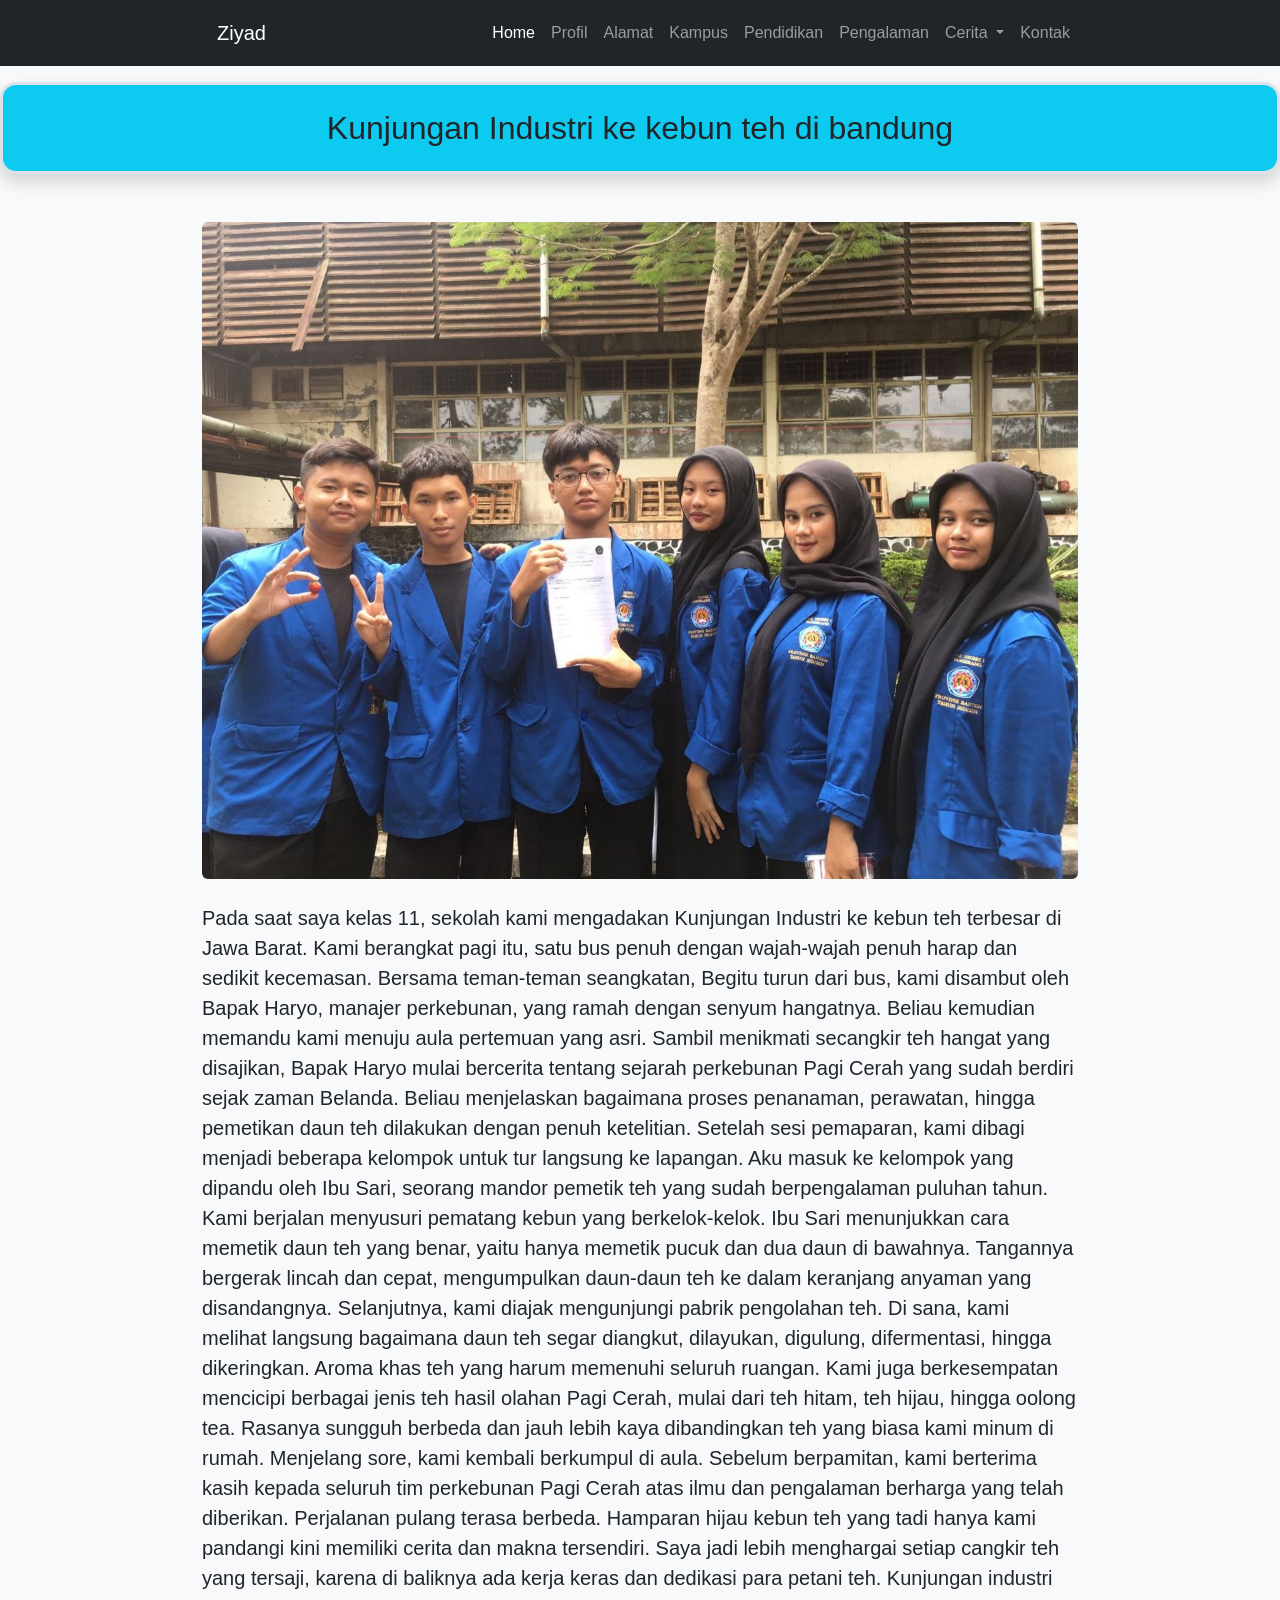
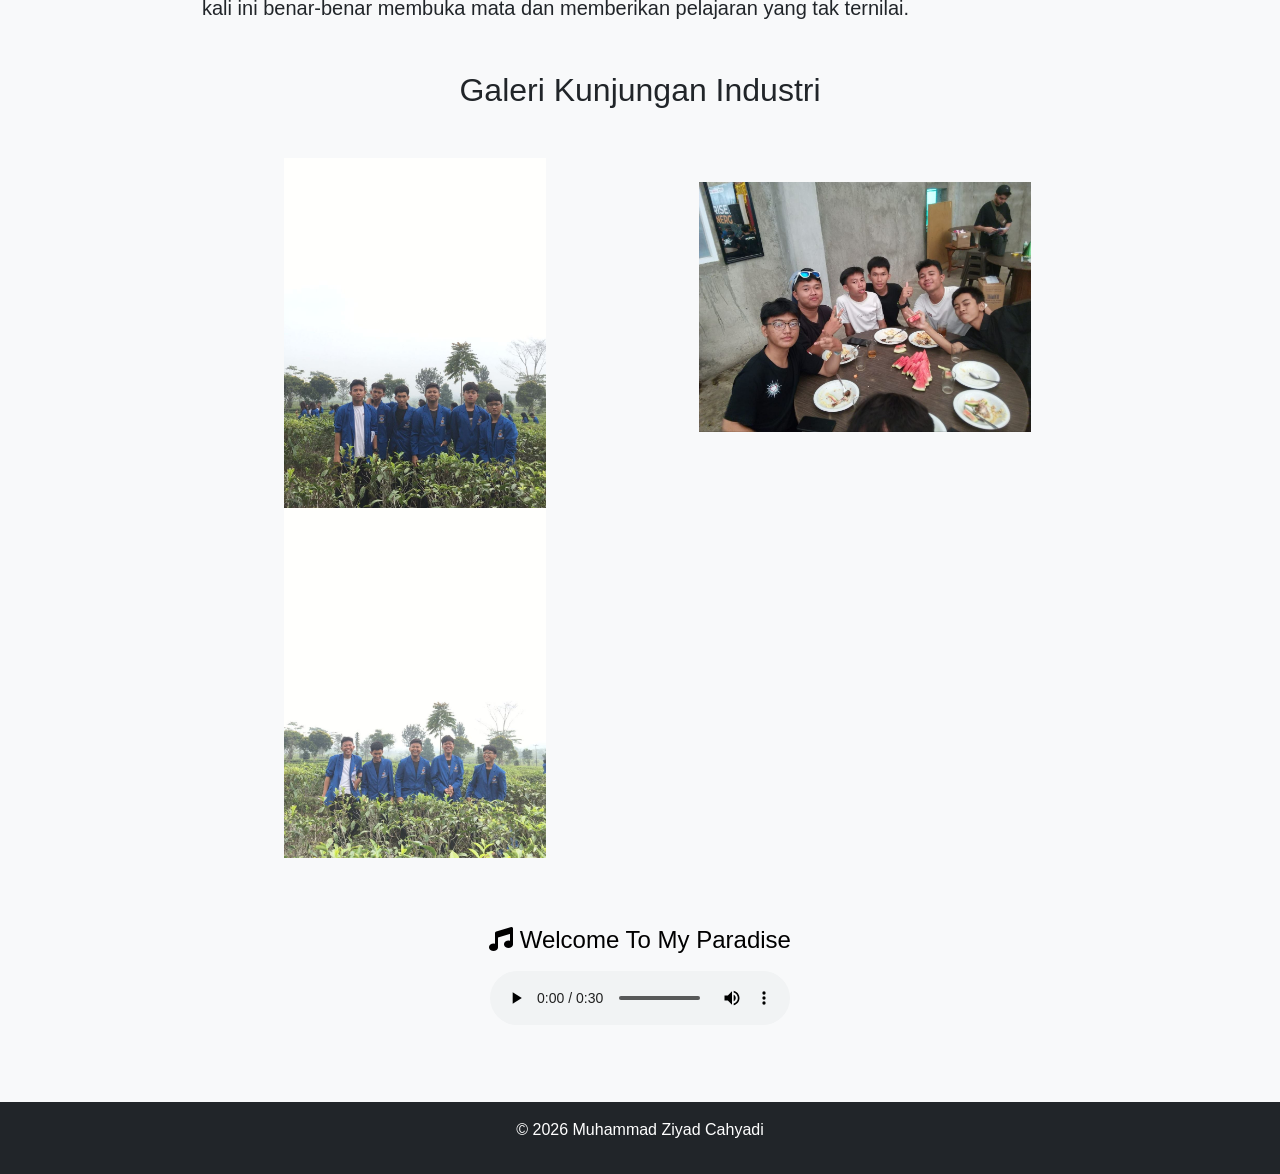
==== kunjungan.html @ f76b559b "Biodata" ====
<!DOCTYPE html>
<html lang="id">
<head>
  <meta charset="UTF-8">
  <meta name="viewport" content="width=device-width, initial-scale=1.0">
  <title>Biodata</title>

  <!-- Bootstrap 5 -->
  <link href="https://cdn.jsdelivr.net/npm/bootstrap@5.3.0/dist/css/bootstrap.min.css" rel="stylesheet">

  <!-- CSS -->
  <link rel="stylesheet" href="css/style.css">
  <link rel="stylesheet" href="css/navbar.css">
  <link rel="stylesheet" href="css/lagu.css">
  <link rel="stylesheet" href="https://cdnjs.cloudflare.com/ajax/libs/font-awesome/6.5.0/css/all.min.css">
</head>
<body>
<!-- NAVBAR -->
<nav class="navbar navbar-expand-lg navbar-dark bg-dark">
  <div class="container">
    <a class="navbar-brand" href="#">Ziyad</a>

    <button class="navbar-toggler" type="button" data-bs-toggle="collapse" data-bs-target="#nav">
      <span class="navbar-toggler-icon"></span>
    </button>

    <div class="collapse navbar-collapse" id="nav">
      <ul class="navbar-nav ms-auto">

        <li class="nav-item">
          <a href="index.html" class="nav-link active">Home</a>
        </li>
        <li class="nav-item">
          <a href="profil.html" class="nav-link">Profil</a>
        </li>

        <li class="nav-item">
          <a href="alamat.html" class="nav-link">Alamat</a>
        </li>

        <li class="nav-item">
          <a href="kampus.html" class="nav-link">Kampus</a>
        </li>

        <li class="nav-item">
          <a href="pendidikan.html" class="nav-link">Pendidikan</a>
        </li>

        <li class="nav-item">
          <a href="pengalaman.html" class="nav-link">Pengalaman</a>
        </li>

        <!-- DROPDOWN (ANAK MENU) -->
        <li class="nav-item dropdown">
          <a class="nav-link dropdown-toggle" href="#" role="button" data-bs-toggle="dropdown">
            Cerita
          </a>
          <ul class="dropdown-menu">
            <li><a class="dropdown-item" href="kunjungan.html">Kunjungan Industri</a></li>
            <li><a class="dropdown-item" href="lebaran.html">Lebaran</a></li>
            <li><a class="dropdown-item" href="kuliah.html">Kuliah</a></li>
          </ul>
        </li>

        <li class="nav-item">
          <a href="kontak.html" class="nav-link">Kontak</a>
        </li>

      </ul>
    </div>
  </div>
</nav>

<section class="intro mt-3">
  <h2 class="border bg-info border-3 rounded-4 p-4 shadow text-center">Kunjungan Industri ke kebun teh di bandung</h2>
</section>

<!-- HERO / PROFIL -->
<div class="container text-center mt-5">
  <img src="fotoprofil/kunjungan.jpg" class="image-fluid w-100 rounded" alt="Foto Kunjungan Industri">
</div>

<section class="isi mt-4">
    <div class="container">
        <p class="fs-5">Pada saat saya kelas 11, sekolah kami mengadakan Kunjungan Industri ke kebun teh terbesar di Jawa Barat. Kami berangkat pagi itu, satu bus penuh dengan wajah-wajah penuh harap dan sedikit kecemasan. Bersama teman-teman seangkatan, 
Begitu turun dari bus, kami disambut oleh Bapak Haryo, manajer perkebunan, yang ramah dengan senyum hangatnya. Beliau kemudian memandu kami menuju aula pertemuan yang asri. Sambil menikmati secangkir teh hangat yang disajikan, Bapak Haryo mulai bercerita tentang sejarah perkebunan Pagi Cerah yang sudah berdiri sejak zaman Belanda. Beliau menjelaskan bagaimana proses penanaman, perawatan, hingga pemetikan daun teh dilakukan dengan penuh ketelitian.
Setelah sesi pemaparan, kami dibagi menjadi beberapa kelompok untuk tur langsung ke lapangan. Aku masuk ke kelompok yang dipandu oleh Ibu Sari, seorang mandor pemetik teh yang sudah berpengalaman puluhan tahun. Kami berjalan menyusuri pematang kebun yang berkelok-kelok. Ibu Sari menunjukkan cara memetik daun teh yang benar, yaitu hanya memetik pucuk dan dua daun di bawahnya. Tangannya bergerak lincah dan cepat, mengumpulkan daun-daun teh ke dalam keranjang anyaman yang disandangnya.
Selanjutnya, kami diajak mengunjungi pabrik pengolahan teh. Di sana, kami melihat langsung bagaimana daun teh segar diangkut, dilayukan, digulung, difermentasi, hingga dikeringkan. Aroma khas teh yang harum memenuhi seluruh ruangan. Kami juga berkesempatan mencicipi berbagai jenis teh hasil olahan Pagi Cerah, mulai dari teh hitam, teh hijau, hingga oolong tea. Rasanya sungguh berbeda dan jauh lebih kaya dibandingkan teh yang biasa kami minum di rumah.
Menjelang sore, kami kembali berkumpul di aula. Sebelum berpamitan, kami berterima kasih kepada seluruh tim perkebunan Pagi Cerah atas ilmu dan pengalaman berharga yang telah diberikan. Perjalanan pulang terasa berbeda. Hamparan hijau kebun teh yang tadi hanya kami pandangi kini memiliki cerita dan makna tersendiri. Saya jadi lebih menghargai setiap cangkir teh yang tersaji, karena di baliknya ada kerja keras dan dedikasi para petani teh. Kunjungan industri kali ini benar-benar membuka mata dan memberikan pelajaran yang tak ternilai.</p>
    </div> 
</section>

<section class="Galeri">
    <h2 class="text-center mt-5">Galeri Kunjungan Industri</h2>
    <div class="container mt-5 text-center">
        <div class="row">
            <div class="col-md-6">
                <img src="fotoprofil/v.jpg" alt="Foto 1" height="350px">
                <img src="fotoprofil/c.jpg" alt="Foto 2" height="350px">
            </div>
            <div class="col-md-6 mt-4">
                <img src="fotoprofil/mk.jpg" alt="Foto 3" class="image-fluid" height="250px">
            </div>
        </div>
    </div>
</section>

<!-- MUSIK -->
<div class="music-player text-center mt-5">
  <h4 class="mb-3"> <i class="fas fa-music"></i> Welcome To My Paradise</h4>

  <audio controls>
    <source src="audio/welcome.mp3" type="audio/mpeg">
  </audio>
</div>

<!-- FOOTER -->
<footer class="bg-dark text-white text-center p-3 mt-5">
  <p>© 2026 Muhammad Ziyad Cahyadi</p>
</footer>

<!-- Bootstrap JS -->
<script src="https://cdn.jsdelivr.net/npm/bootstrap@5.3.0/dist/js/bootstrap.bundle.min.js"></script>

</body>
</html>
---- css/style.css ----
/* style.css untuk halaman Biodata */
body {
  background: #f8f9fa;
  color: #212529;
  font-family: "Segoe UI", Tahoma, Geneva, Verdana, sans-serif;
}

.container {
  max-width: 900px;
}

img.rounded-circle {
  border: 4px solid #fff;
  box-shadow: 0 10px 30px rgba(0, 0, 0, 0.12);
}

h1 {
  font-weight: 700;
}

.lead {
  color: #495057;
}

.btn-primary {
  background-color: #0d6efd;
  border-color: #0d6efd;
}

.btn-primary:hover {
  background-color: #0b5ed7;
  border-color: #0a58ca;
}

footer {
  margin-top: 60px;
  padding: 20px 0;
  text-align: center;
  color: #6c757d;
}
/* WARNA TIAP ITEM */
.timeline-item:nth-child(1) .timeline-dot { background: #ff4d4d; }
.timeline-item:nth-child(2) .timeline-dot { background: #4da6ff; }
.timeline-item:nth-child(3) .timeline-dot { background: #33cc99; }
.timeline-item:nth-child(4) .timeline-dot { background: #ffcc00; }
.timeline-item:nth-child(5) .timeline-dot { background: #cc66ff; }

/* ICON DALAM DOT */
.timeline-dot {
    display: flex;
    align-items: center;
    justify-content: center;
    color: white;
    font-size: 10px;
}
---- css/navbar.css ----
.navbar {
  list-style: none;
  display: flex;
    gap: 20px;
}

.navbbar li {
    position: relative;
}
.navbar a {
    text-decoration: none;
    padding: 10px 15px;
    display: block;
}

.submenu {
    display: none;
    position: absolute;
    top: 100%;
    left: 0;
    list-style: none;
    background-color: #fff;
    padding: 0;
}

.dropdown:hover .submenu {
    display: block;
}

.submenu li a {
    padding: 10px 20px;
}
---- css/lagu.css ----
.music-player {
  padding: 20px;
}

.music-player audio {
  width: 300px;
  max-width: 100%;
}
.music-player {
  color: rgb(0, 0, 0);
  border-radius: 10px;
  width: 400px;
  max-width: 90%;
  margin: 50px auto;
  padding: 20px;
}
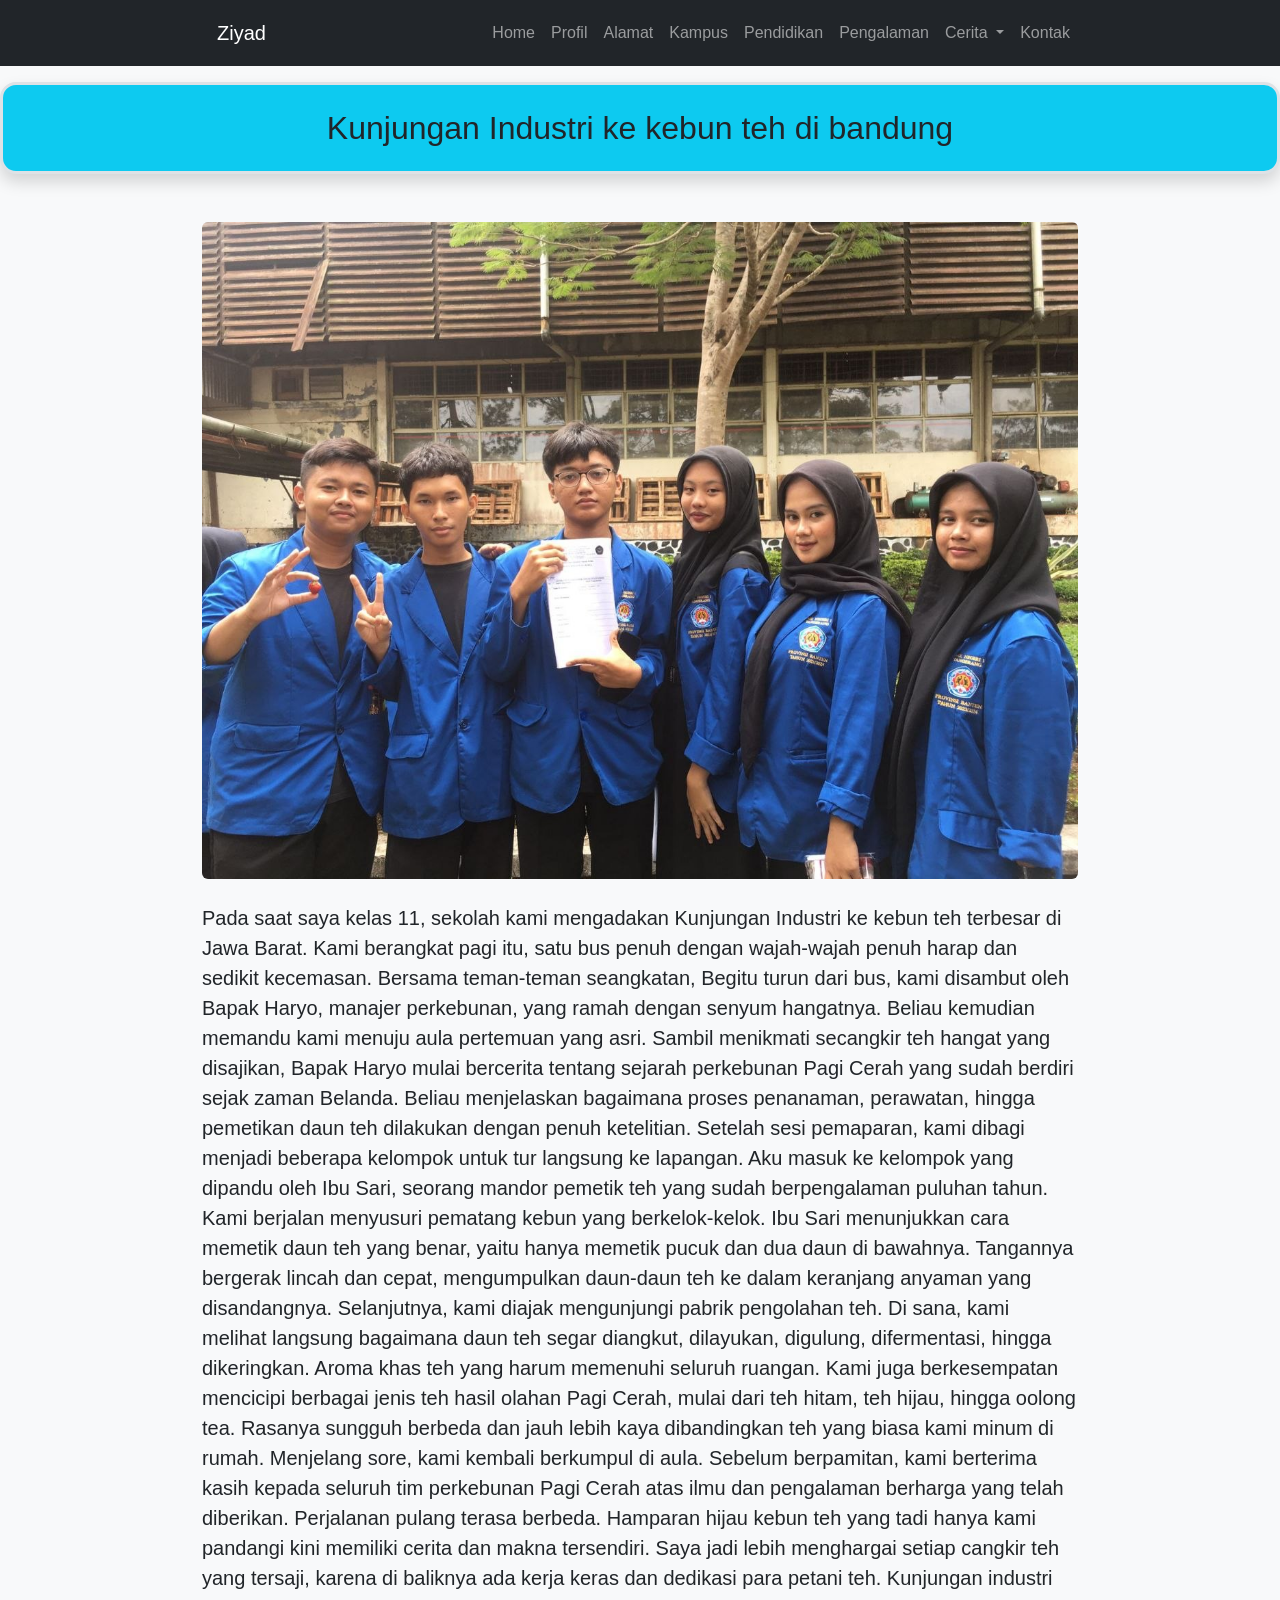
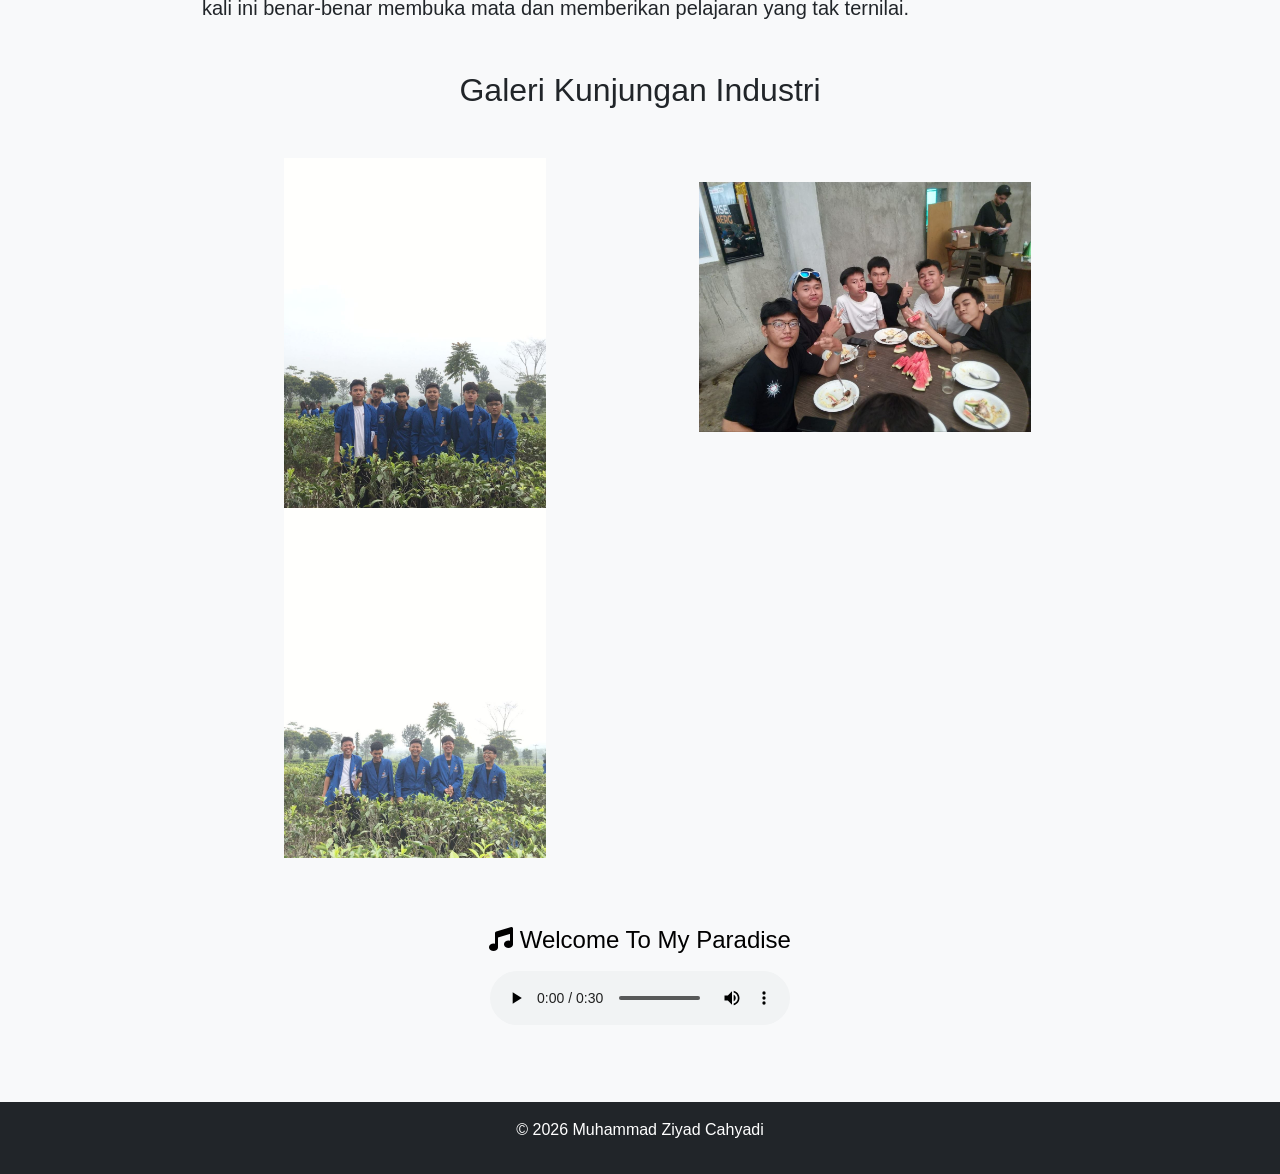
==== commit 11b003dd: "fix biodata" ====
--- a/kunjungan.html
+++ b/kunjungan.html
@@ -29,7 +29,7 @@
       <ul class="navbar-nav ms-auto">
 
         <li class="nav-item">
-          <a href="index.html" class="nav-link active">Home</a>
+          <a href="index.html" class="nav-link">Home</a>
         </li>
         <li class="nav-item">
           <a href="profil.html" class="nav-link">Profil</a>
